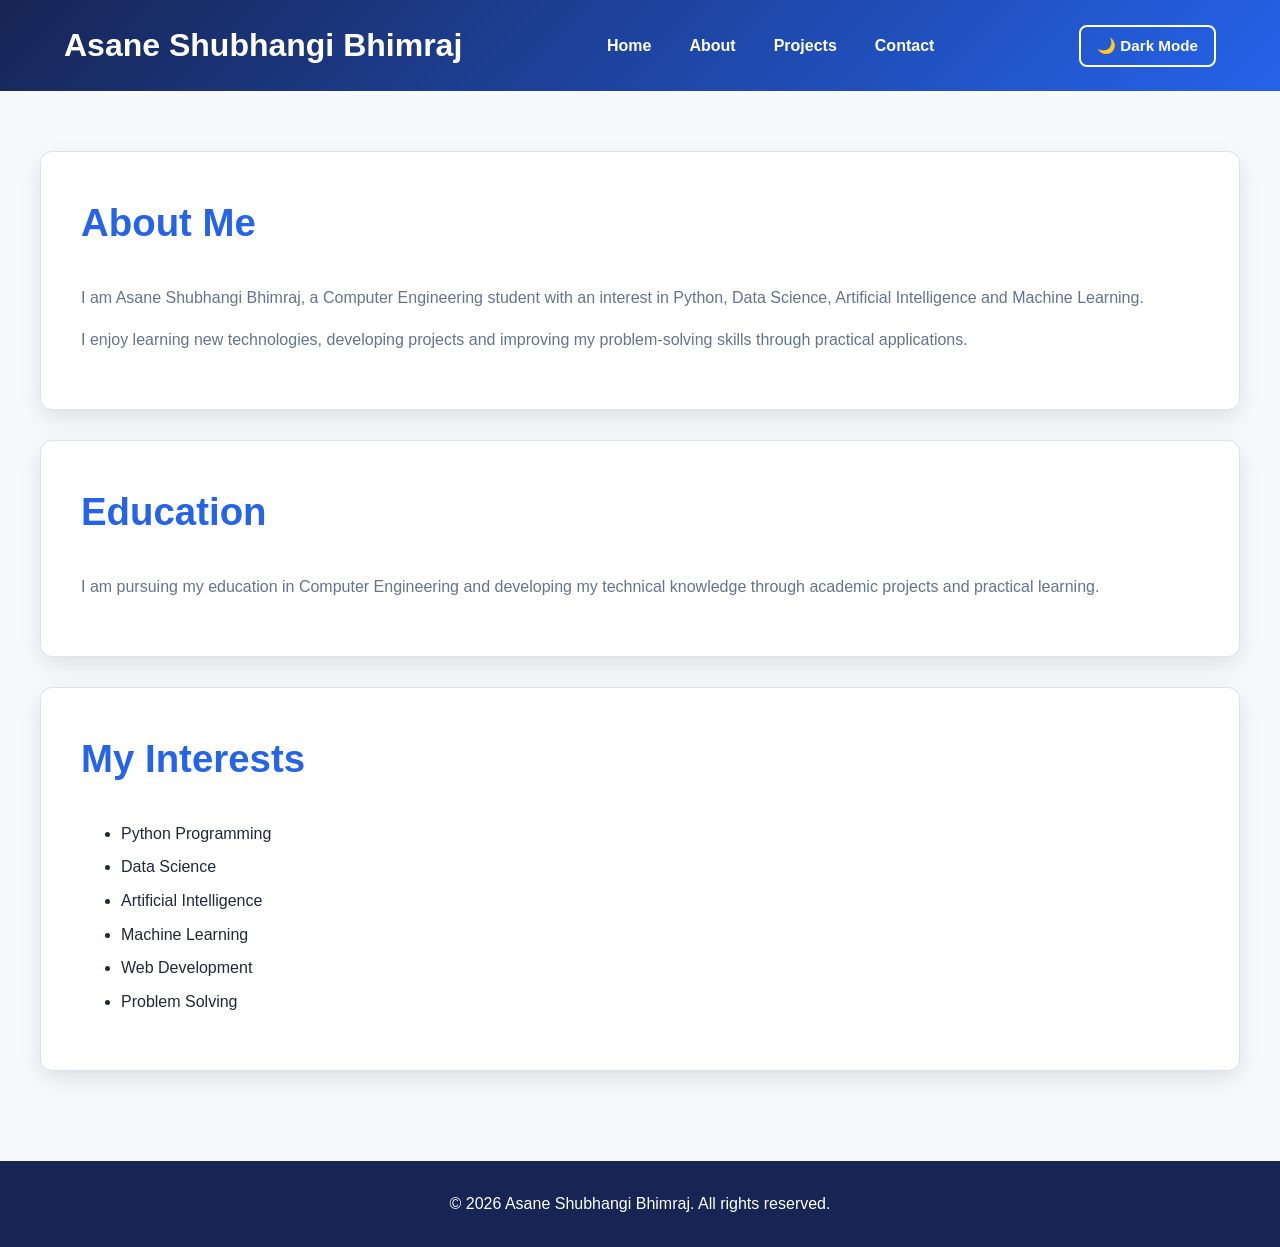
==== about.html @ 503baa33 "Add files via upload" ====
<!DOCTYPE html>
<html lang="en">

<head>
    <meta charset="UTF-8">

    <meta name="viewport" content="width=device-width, initial-scale=1.0">

    <meta name="description"
        content="About Asane Shubhangi Bhimraj, a Computer Engineering student interested in Data Science, AI and Machine Learning.">

    <meta name="author" content="Asane Shubhangi Bhimraj">

    <title>About | Asane Shubhangi Bhimraj</title>

    <link rel="stylesheet" href="style.css">
</head>

<body>

    <!-- Skip Link -->
    <a href="#main-content">Skip to main content</a>

    <!-- Header -->
    <header>

        <nav aria-label="Main Navigation">

            <h1>Asane Shubhangi Bhimraj</h1>

            <ul>
                <li>
                    <a href="index.html">Home</a>
                </li>

                <li>
                    <a href="about.html" aria-current="page">About</a>
                </li>

                <li>
                    <a href="projects.html">Projects</a>
                </li>

                <li>
                    <a href="contact.html">Contact</a>
                </li>
            </ul>

            <button id="themeToggle" type="button">
                🌙 Dark Mode
            </button>

        </nav>

    </header>


    <!-- Main Content -->
    <main id="main-content">

        <!-- About Section -->
        <section aria-labelledby="about-heading">

            <h2 id="about-heading">About Me</h2>

            <p>
                I am Asane Shubhangi Bhimraj, a Computer Engineering
                student with an interest in Python, Data Science,
                Artificial Intelligence and Machine Learning.
            </p>

            <p>
                I enjoy learning new technologies, developing projects
                and improving my problem-solving skills through
                practical applications.
            </p>

        </section>


        <!-- Education Section -->
        <section aria-labelledby="education-heading">

            <h2 id="education-heading">Education</h2>

            <p>
                I am pursuing my education in Computer Engineering and
                developing my technical knowledge through academic
                projects and practical learning.
            </p>

        </section>


        <!-- Interests Section -->
        <section aria-labelledby="interests-heading">

            <h2 id="interests-heading">My Interests</h2>

            <ul>
                <li>Python Programming</li>
                <li>Data Science</li>
                <li>Artificial Intelligence</li>
                <li>Machine Learning</li>
                <li>Web Development</li>
                <li>Problem Solving</li>
            </ul>

        </section>

    </main>


    <!-- Footer -->
    <footer>

        <p>
            &copy; 2026 Asane Shubhangi Bhimraj.
            All rights reserved.
        </p>

    </footer>


    <!-- JavaScript -->
    <script src="script.js"></script>

</body>

</html>
---- style.css ----
/* =========================================
   GLOBAL CSS VARIABLES
========================================= */

:root {
    --primary-color: #172554;
    --secondary-color: #2563eb;
    --accent-color: #7c3aed;

    --background-color: #f7f9fc;
    --surface-color: #ffffff;
    --text-color: #1f2937;
    --muted-text: #64748b;
    --border-color: #dbe2ea;

    --shadow: 0 8px 25px rgba(0, 0, 0, 0.10);
    --radius: 12px;
    --transition: 0.3s ease;
}


/* =========================================
   DARK MODE VARIABLES
========================================= */

.dark-mode {
    --background-color: #0f172a;
    --surface-color: #1e293b;
    --text-color: #f8fafc;
    --muted-text: #cbd5e1;
    --border-color: #475569;

    --shadow: 0 8px 25px rgba(0, 0, 0, 0.35);
}


/* =========================================
   GLOBAL STYLES
========================================= */

* {
    box-sizing: border-box;
}

html {
    scroll-behavior: smooth;
}

body {
    margin: 0;

    font-family: Arial, Helvetica, sans-serif;

    line-height: 1.6;

    background-color: var(--background-color);
    color: var(--text-color);

    transition:
        background-color var(--transition),
        color var(--transition);
}

img {
    max-width: 100%;
    height: auto;
}


/* =========================================
   LINKS AND FOCUS
========================================= */

a {
    color: var(--secondary-color);

    transition: var(--transition);
}

a:focus,
button:focus,
input:focus,
textarea:focus {
    outline: 3px solid #ffbf00;
    outline-offset: 3px;
}


/* =========================================
   SKIP LINK
========================================= */

body>a:first-child {
    position: absolute;

    left: -9999px;
    top: 10px;

    padding: 10px 15px;

    background-color: #ffffff;
    color: #000000;

    z-index: 1000;
}

body>a:first-child:focus {
    left: 10px;
}


/* =========================================
   HEADER
========================================= */

header {
    background: linear-gradient(135deg,
            var(--primary-color),
            var(--secondary-color));

    color: #ffffff;

    padding: 20px 5%;

    position: sticky;

    top: 0;

    z-index: 100;
}

header h1 {
    margin: 0;

    font-size: clamp(1.4rem, 4vw, 2rem);

    text-align: center;
}


/* =========================================
   NAVIGATION - FLEXBOX
========================================= */

nav {
    max-width: 1200px;

    margin: auto;

    display: flex;

    flex-direction: column;

    align-items: center;

    gap: 15px;
}

nav ul {
    display: flex;

    flex-wrap: wrap;

    justify-content: center;

    gap: 10px;

    list-style: none;

    margin: 0;

    padding: 0;
}

nav li {
    margin: 0;
}

nav a {
    display: block;

    color: #ffffff;

    font-weight: bold;

    text-decoration: none;

    padding: 8px 14px;

    border-radius: 8px;
}

nav a:hover,
nav a:focus {
    background-color: #ffffff;

    color: var(--primary-color);

    transform: translateY(-2px);
}


/* =========================================
   DARK MODE BUTTON
========================================= */

#themeToggle {
    padding: 10px 16px;

    border: 2px solid #ffffff;

    border-radius: 8px;

    background-color: transparent;

    color: #ffffff;

    font-size: 0.95rem;

    font-weight: bold;

    cursor: pointer;

    transition: var(--transition);
}

#themeToggle:hover,
#themeToggle:focus {
    background-color: #ffffff;

    color: var(--primary-color);

    transform: translateY(-2px);
}


/* =========================================
   MAIN CONTENT
========================================= */

main {
    width: min(100% - 32px, 1200px);

    margin: 0 auto;

    padding: 40px 0;
}


/* =========================================
   GENERAL SECTION
========================================= */

section {
    background-color: var(--surface-color);

    margin-bottom: 30px;

    padding: 30px;

    border-radius: var(--radius);

    border: 1px solid var(--border-color);

    box-shadow: var(--shadow);

    transition:
        background-color var(--transition),
        color var(--transition),
        transform var(--transition),
        box-shadow var(--transition);
}

section:hover {
    transform: translateY(-4px);
}


/* =========================================
   HEADINGS
========================================= */

h2 {
    margin-top: 0;

    color: var(--secondary-color);

    font-size: clamp(1.6rem, 4vw, 2.4rem);
}

h3 {
    color: var(--secondary-color);
}


/* =========================================
   PARAGRAPHS
========================================= */

p {
    color: var(--muted-text);
}


/* =========================================
   GENERAL LIST
========================================= */

li {
    margin-bottom: 8px;
}


/* =========================================
   HERO SECTION
========================================= */

section[aria-labelledby="hero-heading"] {
    min-height: 60vh;

    display: grid;

    grid-template-columns: 1fr;

    align-items: center;

    justify-items: center;

    text-align: center;

    padding: 50px 25px;
}


/* =========================================
   HERO HEADING
========================================= */

#hero-heading {
    font-size: clamp(2rem, 7vw, 4rem);

    background: linear-gradient(135deg,
            var(--secondary-color),
            var(--accent-color));

    -webkit-background-clip: text;
    -webkit-text-fill-color: transparent;
}


/* =========================================
   HERO PARAGRAPH
========================================= */

section[aria-labelledby="hero-heading"] p {
    max-width: 700px;

    font-size: clamp(1rem, 2vw, 1.2rem);

    color: var(--muted-text);
}


/* =========================================
   HERO PROJECT BUTTON
========================================= */

section[aria-labelledby="hero-heading"] a {
    display: inline-block;

    margin-top: 15px;

    padding: 12px 25px;

    background: linear-gradient(135deg,
            var(--primary-color),
            var(--secondary-color));

    color: #ffffff;

    text-decoration: none;

    font-weight: bold;

    border-radius: 8px;

    transition: var(--transition);
}

section[aria-labelledby="hero-heading"] a:hover,
section[aria-labelledby="hero-heading"] a:focus {
    transform: translateY(-4px) scale(1.03);

    box-shadow: var(--shadow);
}


/* =========================================
   SKILLS GRID
========================================= */

section[aria-labelledby="skills-heading"] ul {
    display: grid;

    grid-template-columns: 1fr;

    gap: 15px;

    list-style: none;

    padding: 0;

    margin: 0;
}


/* =========================================
   SKILL CARDS
========================================= */

section[aria-labelledby="skills-heading"] li {
    margin: 0;

    padding: 20px;

    background-color: var(--background-color);

    color: var(--text-color);

    border: 1px solid var(--border-color);

    border-radius: var(--radius);

    font-weight: bold;

    text-align: center;

    transition: var(--transition);
}

section[aria-labelledby="skills-heading"] li:hover {
    transform: translateY(-5px);

    border-color: var(--secondary-color);

    box-shadow: var(--shadow);
}


/* =========================================
   PROJECT GRID
========================================= */

.project-grid {
    display: grid;

    grid-template-columns: 1fr;

    gap: 20px;
}


/* =========================================
   PROJECT CARD
========================================= */

.project-card {
    padding: 25px;

    background-color: var(--background-color);

    border: 1px solid var(--border-color);

    border-radius: var(--radius);

    display: flex;

    flex-direction: column;

    justify-content: space-between;

    transition: var(--transition);
}

.project-card:hover {
    transform: translateY(-6px);

    border-color: var(--secondary-color);

    box-shadow: var(--shadow);
}

.project-card h3 {
    margin-top: 0;

    margin-bottom: 12px;
}

.project-card p {
    margin-bottom: 20px;
}


/* =========================================
   PROJECT TECHNOLOGIES
========================================= */

.project-card ul {
    display: flex;

    flex-wrap: wrap;

    gap: 8px;

    list-style: none;

    padding: 0;

    margin: 0;
}

.project-card li {
    margin: 0;

    padding: 6px 10px;

    background-color: var(--surface-color);

    border: 1px solid var(--border-color);

    border-radius: 20px;

    font-size: 0.85rem;

    color: var(--text-color);
}


/* =========================================
   GENERAL BUTTONS
========================================= */

button {
    font-family: inherit;
}


/* =========================================
   CONTACT FORM
========================================= */

form {
    max-width: 700px;

    margin: auto;
}

form div {
    margin-bottom: 18px;
}

label {
    display: block;

    margin-bottom: 6px;

    font-weight: bold;
}

input,
textarea {
    width: 100%;

    padding: 12px;

    border: 2px solid var(--border-color);

    border-radius: 8px;

    font: inherit;

    background-color: var(--surface-color);

    color: var(--text-color);

    transition: var(--transition);
}

input:focus,
textarea:focus {
    border-color: var(--secondary-color);
}

textarea {
    resize: vertical;
}


/* =========================================
   CONTACT FORM BUTTON
========================================= */

form button {
    padding: 12px 25px;

    border: none;

    border-radius: 8px;

    background: linear-gradient(135deg,
            var(--primary-color),
            var(--secondary-color));

    color: #ffffff;

    font-size: 1rem;

    font-weight: bold;

    cursor: pointer;

    transition: var(--transition);
}

form button:hover,
form button:focus {
    transform: translateY(-3px);

    box-shadow: var(--shadow);
}


/* =========================================
   SMALL TEXT
========================================= */

small {
    display: block;

    margin-top: 5px;

    color: var(--muted-text);
}


/* =========================================
   FOOTER
========================================= */

footer {
    padding: 30px 5%;

    background-color: var(--primary-color);

    color: #ffffff;

    text-align: center;
}

footer p {
    margin: 0;

    color: #ffffff;
}


/* =========================================
   MOBILE - UP TO 767px
========================================= */

@media (max-width: 767px) {

    header {
        padding: 15px 4%;
    }

    nav {
        gap: 12px;
    }

    header h1 {
        font-size: 1.4rem;
    }

    nav ul {
        width: 100%;

        flex-direction: column;

        align-items: center;

        gap: 5px;
    }

    nav li {
        width: 100%;

        text-align: center;
    }

    nav a {
        width: 100%;
    }

    #themeToggle {
        width: 100%;

        max-width: 220px;
    }

    main {
        width: min(100% - 20px, 1200px);

        padding: 25px 0;
    }

    section {
        padding: 25px 20px;
    }

    section[aria-labelledby="hero-heading"] {
        min-height: 55vh;

        padding: 40px 20px;
    }

    section[aria-labelledby="skills-heading"] ul {
        grid-template-columns: 1fr;
    }

    .project-grid {
        grid-template-columns: 1fr;
    }

    .project-card {
        padding: 20px;
    }
}


/* =========================================
   TABLET - 768px AND ABOVE
========================================= */

@media (min-width: 768px) {

    nav {
        flex-direction: row;

        justify-content: space-between;
    }

    nav ul {
        flex: 1;

        justify-content: center;
    }

    section[aria-labelledby="hero-heading"] {
        min-height: 65vh;

        padding: 70px;
    }

    section[aria-labelledby="skills-heading"] ul {
        grid-template-columns: repeat(2, 1fr);
    }

    .project-grid {
        grid-template-columns: repeat(2, 1fr);
    }
}


/* =========================================
   DESKTOP - 1024px AND ABOVE
========================================= */

@media (min-width: 1024px) {

    main {
        padding: 60px 0;
    }

    section {
        padding: 40px;
    }

    section[aria-labelledby="hero-heading"] {
        min-height: 70vh;
    }

    section[aria-labelledby="skills-heading"] ul {
        grid-template-columns: repeat(3, 1fr);
    }

    .project-grid {
        grid-template-columns: repeat(2, 1fr);
    }
}


/* =========================================
   LARGE DESKTOP - 1200px AND ABOVE
========================================= */

@media (min-width: 1200px) {

    section[aria-labelledby="skills-heading"] ul {
        grid-template-columns: repeat(6, 1fr);
    }

    .project-grid {
        grid-template-columns: repeat(2, 1fr);
    }
}


/* =========================================
   REDUCED MOTION ACCESSIBILITY
========================================= */

@media (prefers-reduced-motion: reduce) {

    html {
        scroll-behavior: auto;
    }

    *,
    *::before,
    *::after {
        transition: none !important;

        animation: none !important;
    }
}
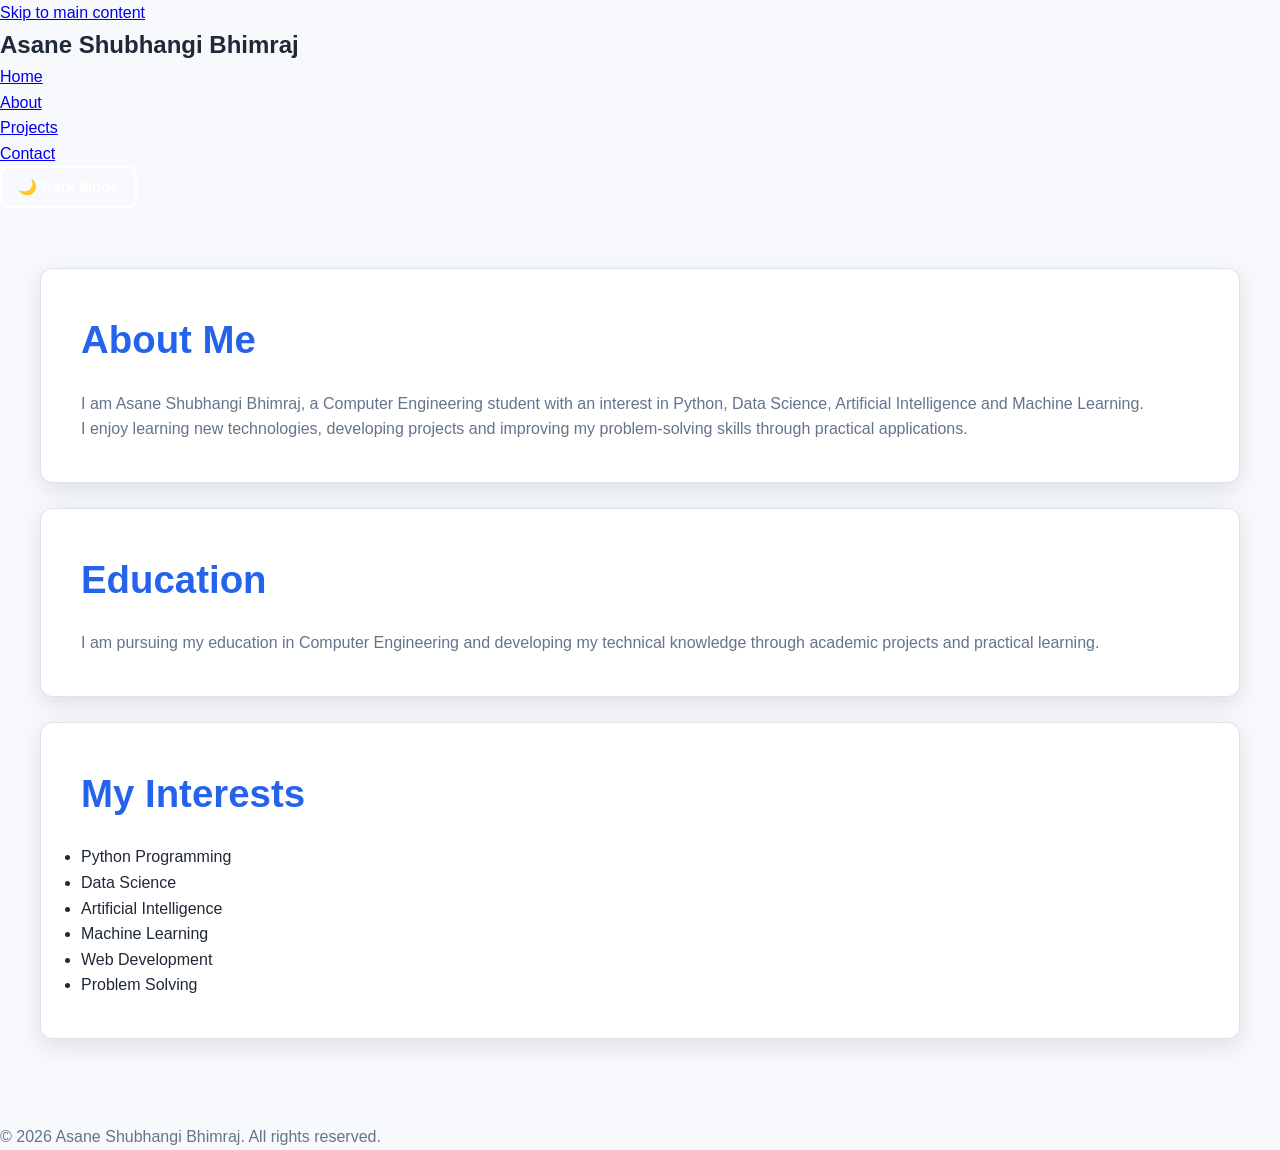
==== commit 542027dd: "Initial portfolio task" ====
--- a/about.html
+++ b/about.html
@@ -1,130 +1,130 @@
-<!DOCTYPE html>
-<html lang="en">
-
-<head>
-    <meta charset="UTF-8">
-
-    <meta name="viewport" content="width=device-width, initial-scale=1.0">
-
-    <meta name="description"
-        content="About Asane Shubhangi Bhimraj, a Computer Engineering student interested in Data Science, AI and Machine Learning.">
-
-    <meta name="author" content="Asane Shubhangi Bhimraj">
-
-    <title>About | Asane Shubhangi Bhimraj</title>
-
-    <link rel="stylesheet" href="style.css">
-</head>
-
-<body>
-
-    <!-- Skip Link -->
-    <a href="#main-content">Skip to main content</a>
-
-    <!-- Header -->
-    <header>
-
-        <nav aria-label="Main Navigation">
-
-            <h1>Asane Shubhangi Bhimraj</h1>
-
-            <ul>
-                <li>
-                    <a href="index.html">Home</a>
-                </li>
-
-                <li>
-                    <a href="about.html" aria-current="page">About</a>
-                </li>
-
-                <li>
-                    <a href="projects.html">Projects</a>
-                </li>
-
-                <li>
-                    <a href="contact.html">Contact</a>
-                </li>
-            </ul>
-
-            <button id="themeToggle" type="button">
-                🌙 Dark Mode
-            </button>
-
-        </nav>
-
-    </header>
-
-
-    <!-- Main Content -->
-    <main id="main-content">
-
-        <!-- About Section -->
-        <section aria-labelledby="about-heading">
-
-            <h2 id="about-heading">About Me</h2>
-
-            <p>
-                I am Asane Shubhangi Bhimraj, a Computer Engineering
-                student with an interest in Python, Data Science,
-                Artificial Intelligence and Machine Learning.
-            </p>
-
-            <p>
-                I enjoy learning new technologies, developing projects
-                and improving my problem-solving skills through
-                practical applications.
-            </p>
-
-        </section>
-
-
-        <!-- Education Section -->
-        <section aria-labelledby="education-heading">
-
-            <h2 id="education-heading">Education</h2>
-
-            <p>
-                I am pursuing my education in Computer Engineering and
-                developing my technical knowledge through academic
-                projects and practical learning.
-            </p>
-
-        </section>
-
-
-        <!-- Interests Section -->
-        <section aria-labelledby="interests-heading">
-
-            <h2 id="interests-heading">My Interests</h2>
-
-            <ul>
-                <li>Python Programming</li>
-                <li>Data Science</li>
-                <li>Artificial Intelligence</li>
-                <li>Machine Learning</li>
-                <li>Web Development</li>
-                <li>Problem Solving</li>
-            </ul>
-
-        </section>
-
-    </main>
-
-
-    <!-- Footer -->
-    <footer>
-
-        <p>
-            &copy; 2026 Asane Shubhangi Bhimraj.
-            All rights reserved.
-        </p>
-
-    </footer>
-
-
-    <!-- JavaScript -->
-    <script src="script.js"></script>
-
-</body>
-
+<!DOCTYPE html>
+<html lang="en">
+
+<head>
+    <meta charset="UTF-8">
+
+    <meta name="viewport" content="width=device-width, initial-scale=1.0">
+
+    <meta name="description"
+        content="About Asane Shubhangi Bhimraj, a Computer Engineering student interested in Data Science, AI and Machine Learning.">
+
+    <meta name="author" content="Asane Shubhangi Bhimraj">
+
+    <title>About | Asane Shubhangi Bhimraj</title>
+
+    <link rel="stylesheet" href="style.css">
+</head>
+
+<body>
+
+    <!-- Skip Link -->
+    <a href="#main-content">Skip to main content</a>
+
+    <!-- Header -->
+    <header>
+
+        <nav aria-label="Main Navigation">
+
+            <h1>Asane Shubhangi Bhimraj</h1>
+
+            <ul>
+                <li>
+                    <a href="index.html">Home</a>
+                </li>
+
+                <li>
+                    <a href="about.html" aria-current="page">About</a>
+                </li>
+
+                <li>
+                    <a href="projects.html">Projects</a>
+                </li>
+
+                <li>
+                    <a href="contact.html">Contact</a>
+                </li>
+            </ul>
+
+            <button id="themeToggle" type="button">
+                🌙 Dark Mode
+            </button>
+
+        </nav>
+
+    </header>
+
+
+    <!-- Main Content -->
+    <main id="main-content">
+
+        <!-- About Section -->
+        <section aria-labelledby="about-heading">
+
+            <h2 id="about-heading">About Me</h2>
+
+            <p>
+                I am Asane Shubhangi Bhimraj, a Computer Engineering
+                student with an interest in Python, Data Science,
+                Artificial Intelligence and Machine Learning.
+            </p>
+
+            <p>
+                I enjoy learning new technologies, developing projects
+                and improving my problem-solving skills through
+                practical applications.
+            </p>
+
+        </section>
+
+
+        <!-- Education Section -->
+        <section aria-labelledby="education-heading">
+
+            <h2 id="education-heading">Education</h2>
+
+            <p>
+                I am pursuing my education in Computer Engineering and
+                developing my technical knowledge through academic
+                projects and practical learning.
+            </p>
+
+        </section>
+
+
+        <!-- Interests Section -->
+        <section aria-labelledby="interests-heading">
+
+            <h2 id="interests-heading">My Interests</h2>
+
+            <ul>
+                <li>Python Programming</li>
+                <li>Data Science</li>
+                <li>Artificial Intelligence</li>
+                <li>Machine Learning</li>
+                <li>Web Development</li>
+                <li>Problem Solving</li>
+            </ul>
+
+        </section>
+
+    </main>
+
+
+    <!-- Footer -->
+    <footer>
+
+        <p>
+            &copy; 2026 Asane Shubhangi Bhimraj.
+            All rights reserved.
+        </p>
+
+    </footer>
+
+
+    <!-- JavaScript -->
+    <script src="script.js"></script>
+
+</body>
+
 </html>
--- a/style.css
+++ b/style.css
@@ -1,836 +1,1152 @@
-/* =========================================
-   GLOBAL CSS VARIABLES
-========================================= */
-
-:root {
-    --primary-color: #172554;
-    --secondary-color: #2563eb;
-    --accent-color: #7c3aed;
-
-    --background-color: #f7f9fc;
-    --surface-color: #ffffff;
-    --text-color: #1f2937;
-    --muted-text: #64748b;
-    --border-color: #dbe2ea;
-
-    --shadow: 0 8px 25px rgba(0, 0, 0, 0.10);
-    --radius: 12px;
-    --transition: 0.3s ease;
-}
-
-
-/* =========================================
-   DARK MODE VARIABLES
-========================================= */
-
-.dark-mode {
-    --background-color: #0f172a;
-    --surface-color: #1e293b;
-    --text-color: #f8fafc;
-    --muted-text: #cbd5e1;
-    --border-color: #475569;
-
-    --shadow: 0 8px 25px rgba(0, 0, 0, 0.35);
-}
-
-
-/* =========================================
-   GLOBAL STYLES
-========================================= */
-
-* {
-    box-sizing: border-box;
-}
-
-html {
-    scroll-behavior: smooth;
-}
-
-body {
-    margin: 0;
-
-    font-family: Arial, Helvetica, sans-serif;
-
-    line-height: 1.6;
-
-    background-color: var(--background-color);
-    color: var(--text-color);
-
-    transition:
-        background-color var(--transition),
-        color var(--transition);
-}
-
-img {
-    max-width: 100%;
-    height: auto;
-}
-
-
-/* =========================================
-   LINKS AND FOCUS
-========================================= */
-
-a {
-    color: var(--secondary-color);
-
-    transition: var(--transition);
-}
-
-a:focus,
-button:focus,
-input:focus,
-textarea:focus {
-    outline: 3px solid #ffbf00;
-    outline-offset: 3px;
-}
-
-
-/* =========================================
-   SKIP LINK
-========================================= */
-
-body>a:first-child {
-    position: absolute;
-
-    left: -9999px;
-    top: 10px;
-
-    padding: 10px 15px;
-
-    background-color: #ffffff;
-    color: #000000;
-
-    z-index: 1000;
-}
-
-body>a:first-child:focus {
-    left: 10px;
-}
-
-
-/* =========================================
-   HEADER
-========================================= */
-
-header {
-    background: linear-gradient(135deg,
-            var(--primary-color),
-            var(--secondary-color));
-
-    color: #ffffff;
-
-    padding: 20px 5%;
-
-    position: sticky;
-
-    top: 0;
-
-    z-index: 100;
-}
-
-header h1 {
-    margin: 0;
-
-    font-size: clamp(1.4rem, 4vw, 2rem);
-
-    text-align: center;
-}
-
-
-/* =========================================
-   NAVIGATION - FLEXBOX
-========================================= */
-
-nav {
-    max-width: 1200px;
-
-    margin: auto;
-
-    display: flex;
-
-    flex-direction: column;
-
-    align-items: center;
-
-    gap: 15px;
-}
-
-nav ul {
-    display: flex;
-
-    flex-wrap: wrap;
-
-    justify-content: center;
-
-    gap: 10px;
-
-    list-style: none;
-
-    margin: 0;
-
-    padding: 0;
-}
-
-nav li {
-    margin: 0;
-}
-
-nav a {
-    display: block;
-
-    color: #ffffff;
-
-    font-weight: bold;
-
-    text-decoration: none;
-
-    padding: 8px 14px;
-
-    border-radius: 8px;
-}
-
-nav a:hover,
-nav a:focus {
-    background-color: #ffffff;
-
-    color: var(--primary-color);
-
-    transform: translateY(-2px);
-}
-
-
-/* =========================================
-   DARK MODE BUTTON
-========================================= */
-
-#themeToggle {
-    padding: 10px 16px;
-
-    border: 2px solid #ffffff;
-
-    border-radius: 8px;
-
-    background-color: transparent;
-
-    color: #ffffff;
-
-    font-size: 0.95rem;
-
-    font-weight: bold;
-
-    cursor: pointer;
-
-    transition: var(--transition);
-}
-
-#themeToggle:hover,
-#themeToggle:focus {
-    background-color: #ffffff;
-
-    color: var(--primary-color);
-
-    transform: translateY(-2px);
-}
-
-
-/* =========================================
-   MAIN CONTENT
-========================================= */
-
-main {
-    width: min(100% - 32px, 1200px);
-
-    margin: 0 auto;
-
-    padding: 40px 0;
-}
-
-
-/* =========================================
-   GENERAL SECTION
-========================================= */
-
-section {
-    background-color: var(--surface-color);
-
-    margin-bottom: 30px;
-
-    padding: 30px;
-
-    border-radius: var(--radius);
-
-    border: 1px solid var(--border-color);
-
-    box-shadow: var(--shadow);
-
-    transition:
-        background-color var(--transition),
-        color var(--transition),
-        transform var(--transition),
-        box-shadow var(--transition);
-}
-
-section:hover {
-    transform: translateY(-4px);
-}
-
-
-/* =========================================
-   HEADINGS
-========================================= */
-
-h2 {
-    margin-top: 0;
-
-    color: var(--secondary-color);
-
-    font-size: clamp(1.6rem, 4vw, 2.4rem);
-}
-
-h3 {
-    color: var(--secondary-color);
-}
-
-
-/* =========================================
-   PARAGRAPHS
-========================================= */
-
-p {
-    color: var(--muted-text);
-}
-
-
-/* =========================================
-   GENERAL LIST
-========================================= */
-
-li {
-    margin-bottom: 8px;
-}
-
-
-/* =========================================
-   HERO SECTION
-========================================= */
-
-section[aria-labelledby="hero-heading"] {
-    min-height: 60vh;
-
-    display: grid;
-
-    grid-template-columns: 1fr;
-
-    align-items: center;
-
-    justify-items: center;
-
-    text-align: center;
-
-    padding: 50px 25px;
-}
-
-
-/* =========================================
-   HERO HEADING
-========================================= */
-
-#hero-heading {
-    font-size: clamp(2rem, 7vw, 4rem);
-
-    background: linear-gradient(135deg,
-            var(--secondary-color),
-            var(--accent-color));
-
-    -webkit-background-clip: text;
-    -webkit-text-fill-color: transparent;
-}
-
-
-/* =========================================
-   HERO PARAGRAPH
-========================================= */
-
-section[aria-labelledby="hero-heading"] p {
-    max-width: 700px;
-
-    font-size: clamp(1rem, 2vw, 1.2rem);
-
-    color: var(--muted-text);
-}
-
-
-/* =========================================
-   HERO PROJECT BUTTON
-========================================= */
-
-section[aria-labelledby="hero-heading"] a {
-    display: inline-block;
-
-    margin-top: 15px;
-
-    padding: 12px 25px;
-
-    background: linear-gradient(135deg,
-            var(--primary-color),
-            var(--secondary-color));
-
-    color: #ffffff;
-
-    text-decoration: none;
-
-    font-weight: bold;
-
-    border-radius: 8px;
-
-    transition: var(--transition);
-}
-
-section[aria-labelledby="hero-heading"] a:hover,
-section[aria-labelledby="hero-heading"] a:focus {
-    transform: translateY(-4px) scale(1.03);
-
-    box-shadow: var(--shadow);
-}
-
-
-/* =========================================
-   SKILLS GRID
-========================================= */
-
-section[aria-labelledby="skills-heading"] ul {
-    display: grid;
-
-    grid-template-columns: 1fr;
-
-    gap: 15px;
-
-    list-style: none;
-
-    padding: 0;
-
-    margin: 0;
-}
-
-
-/* =========================================
-   SKILL CARDS
-========================================= */
-
-section[aria-labelledby="skills-heading"] li {
-    margin: 0;
-
-    padding: 20px;
-
-    background-color: var(--background-color);
-
-    color: var(--text-color);
-
-    border: 1px solid var(--border-color);
-
-    border-radius: var(--radius);
-
-    font-weight: bold;
-
-    text-align: center;
-
-    transition: var(--transition);
-}
-
-section[aria-labelledby="skills-heading"] li:hover {
-    transform: translateY(-5px);
-
-    border-color: var(--secondary-color);
-
-    box-shadow: var(--shadow);
-}
-
-
-/* =========================================
-   PROJECT GRID
-========================================= */
-
-.project-grid {
-    display: grid;
-
-    grid-template-columns: 1fr;
-
-    gap: 20px;
-}
-
-
-/* =========================================
-   PROJECT CARD
-========================================= */
-
-.project-card {
-    padding: 25px;
-
-    background-color: var(--background-color);
-
-    border: 1px solid var(--border-color);
-
-    border-radius: var(--radius);
-
-    display: flex;
-
-    flex-direction: column;
-
-    justify-content: space-between;
-
-    transition: var(--transition);
-}
-
-.project-card:hover {
-    transform: translateY(-6px);
-
-    border-color: var(--secondary-color);
-
-    box-shadow: var(--shadow);
-}
-
-.project-card h3 {
-    margin-top: 0;
-
-    margin-bottom: 12px;
-}
-
-.project-card p {
-    margin-bottom: 20px;
-}
-
-
-/* =========================================
-   PROJECT TECHNOLOGIES
-========================================= */
-
-.project-card ul {
-    display: flex;
-
-    flex-wrap: wrap;
-
-    gap: 8px;
-
-    list-style: none;
-
-    padding: 0;
-
-    margin: 0;
-}
-
-.project-card li {
-    margin: 0;
-
-    padding: 6px 10px;
-
-    background-color: var(--surface-color);
-
-    border: 1px solid var(--border-color);
-
-    border-radius: 20px;
-
-    font-size: 0.85rem;
-
-    color: var(--text-color);
-}
-
-
-/* =========================================
-   GENERAL BUTTONS
-========================================= */
-
-button {
-    font-family: inherit;
-}
-
-
-/* =========================================
-   CONTACT FORM
-========================================= */
-
-form {
-    max-width: 700px;
-
-    margin: auto;
-}
-
-form div {
-    margin-bottom: 18px;
-}
-
-label {
-    display: block;
-
-    margin-bottom: 6px;
-
-    font-weight: bold;
-}
-
-input,
-textarea {
-    width: 100%;
-
-    padding: 12px;
-
-    border: 2px solid var(--border-color);
-
-    border-radius: 8px;
-
-    font: inherit;
-
-    background-color: var(--surface-color);
-
-    color: var(--text-color);
-
-    transition: var(--transition);
-}
-
-input:focus,
-textarea:focus {
-    border-color: var(--secondary-color);
-}
-
-textarea {
-    resize: vertical;
-}
-
-
-/* =========================================
-   CONTACT FORM BUTTON
-========================================= */
-
-form button {
-    padding: 12px 25px;
-
-    border: none;
-
-    border-radius: 8px;
-
-    background: linear-gradient(135deg,
-            var(--primary-color),
-            var(--secondary-color));
-
-    color: #ffffff;
-
-    font-size: 1rem;
-
-    font-weight: bold;
-
-    cursor: pointer;
-
-    transition: var(--transition);
-}
-
-form button:hover,
-form button:focus {
-    transform: translateY(-3px);
-
-    box-shadow: var(--shadow);
-}
-
-
-/* =========================================
-   SMALL TEXT
-========================================= */
-
-small {
-    display: block;
-
-    margin-top: 5px;
-
-    color: var(--muted-text);
-}
-
-
-/* =========================================
-   FOOTER
-========================================= */
-
-footer {
-    padding: 30px 5%;
-
-    background-color: var(--primary-color);
-
-    color: #ffffff;
-
-    text-align: center;
-}
-
-footer p {
-    margin: 0;
-
-    color: #ffffff;
-}
-
-
-/* =========================================
-   MOBILE - UP TO 767px
-========================================= */
-
-@media (max-width: 767px) {
-
-    header {
-        padding: 15px 4%;
-    }
-
-    nav {
-        gap: 12px;
-    }
-
-    header h1 {
-        font-size: 1.4rem;
-    }
-
-    nav ul {
-        width: 100%;
-
-        flex-direction: column;
-
-        align-items: center;
-
-        gap: 5px;
-    }
-
-    nav li {
-        width: 100%;
-
-        text-align: center;
-    }
-
-    nav a {
-        width: 100%;
-    }
-
-    #themeToggle {
-        width: 100%;
-
-        max-width: 220px;
-    }
-
-    main {
-        width: min(100% - 20px, 1200px);
-
-        padding: 25px 0;
-    }
-
-    section {
-        padding: 25px 20px;
-    }
-
-    section[aria-labelledby="hero-heading"] {
-        min-height: 55vh;
-
-        padding: 40px 20px;
-    }
-
-    section[aria-labelledby="skills-heading"] ul {
-        grid-template-columns: 1fr;
-    }
-
-    .project-grid {
-        grid-template-columns: 1fr;
-    }
-
-    .project-card {
-        padding: 20px;
-    }
-}
-
-
-/* =========================================
-   TABLET - 768px AND ABOVE
-========================================= */
-
-@media (min-width: 768px) {
-
-    nav {
-        flex-direction: row;
-
-        justify-content: space-between;
-    }
-
-    nav ul {
-        flex: 1;
-
-        justify-content: center;
-    }
-
-    section[aria-labelledby="hero-heading"] {
-        min-height: 65vh;
-
-        padding: 70px;
-    }
-
-    section[aria-labelledby="skills-heading"] ul {
-        grid-template-columns: repeat(2, 1fr);
-    }
-
-    .project-grid {
-        grid-template-columns: repeat(2, 1fr);
-    }
-}
-
-
-/* =========================================
-   DESKTOP - 1024px AND ABOVE
-========================================= */
-
-@media (min-width: 1024px) {
-
-    main {
-        padding: 60px 0;
-    }
-
-    section {
-        padding: 40px;
-    }
-
-    section[aria-labelledby="hero-heading"] {
-        min-height: 70vh;
-    }
-
-    section[aria-labelledby="skills-heading"] ul {
-        grid-template-columns: repeat(3, 1fr);
-    }
-
-    .project-grid {
-        grid-template-columns: repeat(2, 1fr);
-    }
-}
-
-
-/* =========================================
-   LARGE DESKTOP - 1200px AND ABOVE
-========================================= */
-
-@media (min-width: 1200px) {
-
-    section[aria-labelledby="skills-heading"] ul {
-        grid-template-columns: repeat(6, 1fr);
-    }
-
-    .project-grid {
-        grid-template-columns: repeat(2, 1fr);
-    }
-}
-
-
-/* =========================================
-   REDUCED MOTION ACCESSIBILITY
-========================================= */
-
-@media (prefers-reduced-motion: reduce) {
-
-    html {
-        scroll-behavior: auto;
-    }
-
-    *,
-    *::before,
-    *::after {
-        transition: none !important;
-
-        animation: none !important;
-    }
+/* =========================================================
+   ADVANCED CSS3 & RESPONSIVE ARCHITECTURE
+   Mobile-First Portfolio Design
+========================================================= */
+
+
+/* =========================================================
+   1. CSS VARIABLES
+========================================================= */
+
+:root {
+
+    --primary-color: #172554;
+    --secondary-color: #2563eb;
+    --accent-color: #7c3aed;
+
+    --background-color: #f7f9fc;
+    --surface-color: #ffffff;
+
+    --text-color: #1f2937;
+    --muted-text: #64748b;
+
+    --border-color: #dbe2ea;
+
+    --white: #ffffff;
+    --black: #000000;
+
+    --focus-color: #ffbf00;
+
+    --shadow:
+        0 8px 25px rgba(0, 0, 0, 0.10);
+
+    --radius: 12px;
+
+    --transition:
+        0.3s ease;
+
+    --max-width:
+        1200px;
+}
+
+
+/* =========================================================
+   2. DARK MODE VARIABLES
+========================================================= */
+
+.dark-mode {
+
+    --background-color: #0f172a;
+
+    --surface-color: #1e293b;
+
+    --text-color: #f8fafc;
+
+    --muted-text: #cbd5e1;
+
+    --border-color: #475569;
+
+    --shadow:
+        0 8px 25px rgba(0, 0, 0, 0.35);
+}
+
+
+/* =========================================================
+   3. RESET & GLOBAL STYLES
+========================================================= */
+
+* {
+    box-sizing: border-box;
+    margin: 0;
+    padding: 0;
+}
+
+
+html {
+    scroll-behavior: smooth;
+}
+
+
+body {
+
+    min-height: 100vh;
+
+    font-family:
+        Arial,
+        Helvetica,
+        sans-serif;
+
+    line-height: 1.6;
+
+    background-color:
+        var(--background-color);
+
+    color:
+        var(--text-color);
+
+    transition:
+        background-color var(--transition),
+        color var(--transition);
+}
+
+
+img {
+
+    display: block;
+
+    max-width: 100%;
+
+    height: auto;
+}
+
+
+button,
+input,
+textarea {
+
+    font-family: inherit;
+}
+
+
+/* =========================================================
+   4. ACCESSIBILITY - SKIP LINK
+========================================================= */
+
+.skip-link {
+
+    position: absolute;
+
+    left: -9999px;
+
+    top: 10px;
+
+    z-index: 9999;
+
+    padding: 10px 15px;
+
+    background-color:
+        var(--white);
+
+    color:
+        var(--black);
+
+    text-decoration: none;
+
+    font-weight: bold;
+
+    border-radius: 6px;
+}
+
+
+.skip-link:focus {
+
+    left: 10px;
+}
+
+
+/* =========================================================
+   5. ACCESSIBILITY - FOCUS
+========================================================= */
+
+a:focus-visible,
+button:focus-visible,
+input:focus-visible,
+textarea:focus-visible {
+
+    outline:
+        3px solid var(--focus-color);
+
+    outline-offset:
+        3px;
+}
+
+
+/* =========================================================
+   6. HEADER
+========================================================= */
+
+.site-header {
+
+    position: sticky;
+
+    top: 0;
+
+    z-index: 1000;
+
+    padding:
+        16px 5%;
+
+    background:
+        linear-gradient(135deg,
+            var(--primary-color),
+            var(--secondary-color));
+
+    color:
+        var(--white);
+
+    box-shadow:
+        0 4px 15px rgba(0, 0, 0, 0.12);
+}
+
+
+/* =========================================================
+   7. NAVIGATION - FLEXBOX
+========================================================= */
+
+.main-nav {
+
+    max-width:
+        var(--max-width);
+
+    margin:
+        0 auto;
+
+    display:
+        flex;
+
+    flex-direction:
+        column;
+
+    align-items:
+        center;
+
+    justify-content:
+        center;
+
+    gap:
+        14px;
+}
+
+
+.logo {
+
+    font-size:
+        clamp(1.3rem, 5vw, 2rem);
+
+    text-align:
+        center;
+
+    line-height:
+        1.2;
+}
+
+
+/* =========================================================
+   8. NAVIGATION LINKS
+========================================================= */
+
+.nav-links {
+
+    width:
+        100%;
+
+    display:
+        flex;
+
+    flex-direction:
+        column;
+
+    align-items:
+        center;
+
+    gap:
+        5px;
+
+    list-style:
+        none;
+}
+
+
+.nav-links li {
+
+    width:
+        100%;
+
+    text-align:
+        center;
+}
+
+
+.nav-links a {
+
+    display:
+        block;
+
+    width:
+        100%;
+
+    padding:
+        9px 14px;
+
+    color:
+        var(--white);
+
+    text-decoration:
+        none;
+
+    font-weight:
+        bold;
+
+    border-radius:
+        8px;
+
+    transition:
+        var(--transition);
+}
+
+
+.nav-links a:hover,
+.nav-links a:focus-visible {
+
+    background-color:
+        var(--white);
+
+    color:
+        var(--primary-color);
+
+    transform:
+        translateY(-2px);
+}
+
+
+/* =========================================================
+   9. DARK MODE BUTTON
+========================================================= */
+
+#themeToggle {
+
+    padding:
+        10px 16px;
+
+    border:
+        2px solid var(--white);
+
+    border-radius:
+        8px;
+
+    background:
+        transparent;
+
+    color:
+        var(--white);
+
+    font-size:
+        0.95rem;
+
+    font-weight:
+        bold;
+
+    cursor:
+        pointer;
+
+    transition:
+        var(--transition);
+}
+
+
+#themeToggle:hover,
+#themeToggle:focus-visible {
+
+    background:
+        var(--white);
+
+    color:
+        var(--primary-color);
+
+    transform:
+        translateY(-2px);
+}
+
+
+/* =========================================================
+   10. MAIN CONTAINER
+========================================================= */
+
+main {
+
+    width:
+        min(100% - 24px, var(--max-width));
+
+    margin:
+        0 auto;
+
+    padding:
+        30px 0;
+}
+
+
+/* =========================================================
+   11. COMMON SECTION
+========================================================= */
+
+section {
+
+    margin-bottom:
+        25px;
+
+    padding:
+        25px 20px;
+
+    background:
+        var(--surface-color);
+
+    border:
+        1px solid var(--border-color);
+
+    border-radius:
+        var(--radius);
+
+    box-shadow:
+        var(--shadow);
+
+    transition:
+        background-color var(--transition),
+        color var(--transition),
+        transform var(--transition),
+        box-shadow var(--transition);
+}
+
+
+section:hover {
+
+    transform:
+        translateY(-4px);
+}
+
+
+/* =========================================================
+   12. HEADINGS
+========================================================= */
+
+h2 {
+
+    margin-bottom:
+        20px;
+
+    color:
+        var(--secondary-color);
+
+    font-size:
+        clamp(1.6rem, 6vw, 2.4rem);
+}
+
+
+h3 {
+
+    color:
+        var(--secondary-color);
+}
+
+
+/* =========================================================
+   13. PARAGRAPHS
+========================================================= */
+
+p {
+
+    color:
+        var(--muted-text);
+}
+
+
+/* =========================================================
+   14. HERO SECTION - CSS GRID
+========================================================= */
+
+.hero-section {
+
+    min-height:
+        55vh;
+
+    display:
+        grid;
+
+    grid-template-columns:
+        1fr;
+
+    place-items:
+        center;
+
+    text-align:
+        center;
+
+    padding:
+        40px 20px;
+}
+
+
+.hero-content {
+
+    max-width:
+        800px;
+}
+
+
+/* =========================================================
+   15. HERO HEADING
+========================================================= */
+
+#hero-heading {
+
+    margin-bottom:
+        20px;
+
+    font-size:
+        clamp(2rem, 10vw, 4rem);
+
+    line-height:
+        1.1;
+
+    background:
+        linear-gradient(135deg,
+            var(--secondary-color),
+            var(--accent-color));
+
+    -webkit-background-clip:
+        text;
+
+    background-clip:
+        text;
+
+    -webkit-text-fill-color:
+        transparent;
+}
+
+
+/* =========================================================
+   16. HERO PARAGRAPH
+========================================================= */
+
+.hero-content p {
+
+    max-width:
+        700px;
+
+    margin:
+        0 auto 20px;
+
+    font-size:
+        clamp(1rem, 3vw, 1.2rem);
+}
+
+
+/* =========================================================
+   17. PRIMARY BUTTON
+========================================================= */
+
+.primary-button {
+
+    display:
+        inline-block;
+
+    padding:
+        12px 25px;
+
+    background:
+        linear-gradient(135deg,
+            var(--primary-color),
+            var(--secondary-color));
+
+    color:
+        var(--white);
+
+    text-decoration:
+        none;
+
+    font-weight:
+        bold;
+
+    border-radius:
+        8px;
+
+    transition:
+        var(--transition);
+}
+
+
+.primary-button:hover,
+.primary-button:focus-visible {
+
+    transform:
+        translateY(-4px) scale(1.03);
+
+    box-shadow:
+        var(--shadow);
+}
+
+
+/* =========================================================
+   18. SKILLS - CSS GRID
+========================================================= */
+
+.skills-grid {
+
+    display:
+        grid;
+
+    grid-template-columns:
+        1fr;
+
+    gap:
+        15px;
+
+    list-style:
+        none;
+}
+
+
+/* =========================================================
+   19. SKILL CARDS
+========================================================= */
+
+.skills-grid li {
+
+    padding:
+        20px;
+
+    background:
+        var(--background-color);
+
+    color:
+        var(--text-color);
+
+    border:
+        1px solid var(--border-color);
+
+    border-radius:
+        var(--radius);
+
+    text-align:
+        center;
+
+    font-weight:
+        bold;
+
+    transition:
+        var(--transition);
+}
+
+
+.skills-grid li:hover {
+
+    transform:
+        translateY(-5px);
+
+    border-color:
+        var(--secondary-color);
+
+    box-shadow:
+        var(--shadow);
+}
+
+
+/* =========================================================
+   20. PROJECT GRID
+   Works with projects.html
+========================================================= */
+
+.project-grid {
+
+    display:
+        grid;
+
+    grid-template-columns:
+        1fr;
+
+    gap:
+        20px;
+}
+
+
+/* =========================================================
+   21. PROJECT CARD - FLEXBOX
+========================================================= */
+
+.project-card {
+
+    display:
+        flex;
+
+    flex-direction:
+        column;
+
+    justify-content:
+        space-between;
+
+    padding:
+        22px;
+
+    background:
+        var(--background-color);
+
+    border:
+        1px solid var(--border-color);
+
+    border-radius:
+        var(--radius);
+
+    transition:
+        var(--transition);
+}
+
+
+.project-card:hover {
+
+    transform:
+        translateY(-6px);
+
+    border-color:
+        var(--secondary-color);
+
+    box-shadow:
+        var(--shadow);
+}
+
+
+.project-card h3 {
+
+    margin-bottom:
+        12px;
+}
+
+
+.project-card p {
+
+    margin-bottom:
+        20px;
+}
+
+
+/* =========================================================
+   22. PROJECT TECHNOLOGY TAGS - FLEXBOX
+========================================================= */
+
+.project-card ul {
+
+    display:
+        flex;
+
+    flex-wrap:
+        wrap;
+
+    gap:
+        8px;
+
+    list-style:
+        none;
+}
+
+
+.project-card li {
+
+    padding:
+        6px 10px;
+
+    background:
+        var(--surface-color);
+
+    color:
+        var(--text-color);
+
+    border:
+        1px solid var(--border-color);
+
+    border-radius:
+        20px;
+
+    font-size:
+        0.85rem;
+}
+
+
+/* =========================================================
+   23. CONTACT FORM
+========================================================= */
+
+form {
+
+    width:
+        100%;
+
+    max-width:
+        700px;
+
+    margin:
+        0 auto;
+}
+
+
+form div {
+
+    margin-bottom:
+        18px;
+}
+
+
+label {
+
+    display:
+        block;
+
+    margin-bottom:
+        6px;
+
+    font-weight:
+        bold;
+}
+
+
+input,
+textarea {
+
+    width:
+        100%;
+
+    padding:
+        12px;
+
+    border:
+        2px solid var(--border-color);
+
+    border-radius:
+        8px;
+
+    background:
+        var(--surface-color);
+
+    color:
+        var(--text-color);
+
+    font-size:
+        1rem;
+
+    transition:
+        var(--transition);
+}
+
+
+input:focus,
+textarea:focus {
+
+    border-color:
+        var(--secondary-color);
+}
+
+
+textarea {
+
+    min-height:
+        150px;
+
+    resize:
+        vertical;
+}
+
+
+/* =========================================================
+   24. FORM BUTTON
+========================================================= */
+
+form button {
+
+    padding:
+        12px 25px;
+
+    border:
+        none;
+
+    border-radius:
+        8px;
+
+    background:
+        linear-gradient(135deg,
+            var(--primary-color),
+            var(--secondary-color));
+
+    color:
+        var(--white);
+
+    font-size:
+        1rem;
+
+    font-weight:
+        bold;
+
+    cursor:
+        pointer;
+
+    transition:
+        var(--transition);
+}
+
+
+form button:hover,
+form button:focus-visible {
+
+    transform:
+        translateY(-3px);
+
+    box-shadow:
+        var(--shadow);
+}
+
+
+/* =========================================================
+   25. SMALL TEXT
+========================================================= */
+
+small {
+
+    display:
+        block;
+
+    margin-top:
+        5px;
+
+    color:
+        var(--muted-text);
+}
+
+
+/* =========================================================
+   26. FOOTER
+========================================================= */
+
+.site-footer {
+
+    padding:
+        30px 5%;
+
+    background:
+        var(--primary-color);
+
+    color:
+        var(--white);
+
+    text-align:
+        center;
+}
+
+
+.site-footer p {
+
+    color:
+        var(--white);
+}
+
+
+/* =========================================================
+   27. TABLET - 768px+
+========================================================= */
+
+@media (min-width: 768px) {
+
+    .site-header {
+
+        padding:
+            18px 5%;
+    }
+
+
+    .main-nav {
+
+        flex-direction:
+            row;
+
+        justify-content:
+            space-between;
+
+        gap:
+            20px;
+    }
+
+
+    .logo {
+
+        text-align:
+            left;
+
+        flex-shrink:
+            0;
+    }
+
+
+    .nav-links {
+
+        width:
+            auto;
+
+        flex-direction:
+            row;
+
+        justify-content:
+            center;
+
+        flex-wrap:
+            wrap;
+
+        gap:
+            5px;
+    }
+
+
+    .nav-links li {
+
+        width:
+            auto;
+    }
+
+
+    .nav-links a {
+
+        width:
+            auto;
+    }
+
+
+    #themeToggle {
+
+        flex-shrink:
+            0;
+    }
+
+
+    main {
+
+        width:
+            min(100% - 40px, var(--max-width));
+
+        padding:
+            45px 0;
+    }
+
+
+    section {
+
+        padding:
+            35px;
+    }
+
+
+    .hero-section {
+
+        min-height:
+            65vh;
+
+        padding:
+            60px;
+    }
+
+
+    .skills-grid {
+
+        grid-template-columns:
+            repeat(2, 1fr);
+    }
+
+
+    .project-grid {
+
+        grid-template-columns:
+            repeat(2, 1fr);
+    }
+}
+
+
+/* =========================================================
+   28. DESKTOP - 1024px+
+========================================================= */
+
+@media (min-width: 1024px) {
+
+    main {
+
+        padding:
+            60px 0;
+    }
+
+
+    section {
+
+        padding:
+            40px;
+    }
+
+
+    .hero-section {
+
+        min-height:
+            70vh;
+    }
+
+
+    .skills-grid {
+
+        grid-template-columns:
+            repeat(3, 1fr);
+    }
+
+
+    .project-grid {
+
+        grid-template-columns:
+            repeat(2, 1fr);
+    }
+}
+
+
+/* =========================================================
+   29. LARGE DESKTOP - 1200px+
+========================================================= */
+
+@media (min-width: 1200px) {
+
+    .skills-grid {
+
+        grid-template-columns:
+            repeat(6, 1fr);
+    }
+
+
+    .project-grid {
+
+        grid-template-columns:
+            repeat(2, 1fr);
+    }
+}
+
+
+/* =========================================================
+   30. REDUCED MOTION
+========================================================= */
+
+@media (prefers-reduced-motion: reduce) {
+
+    html {
+
+        scroll-behavior:
+            auto;
+    }
+
+
+    *,
+    *::before,
+    *::after {
+
+        animation:
+            none !important;
+
+        transition:
+            none !important;
+    }
 }
